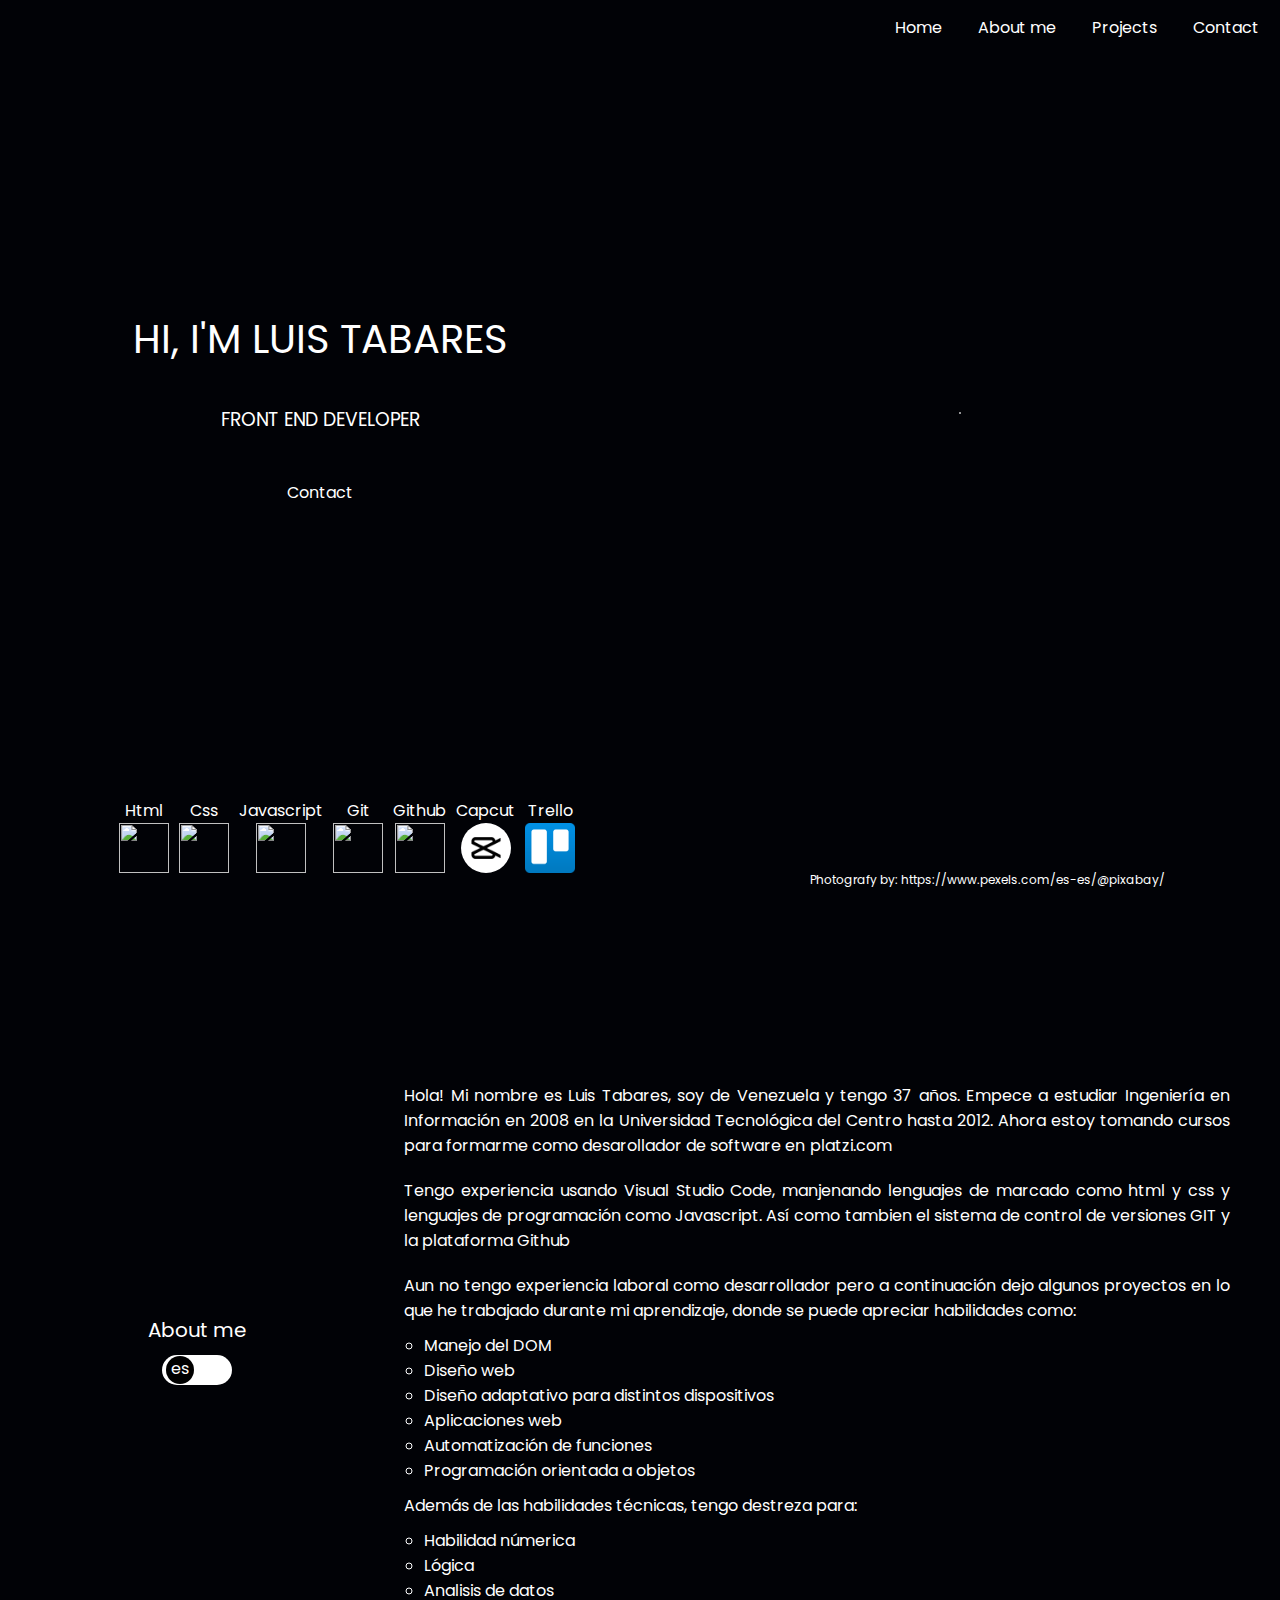
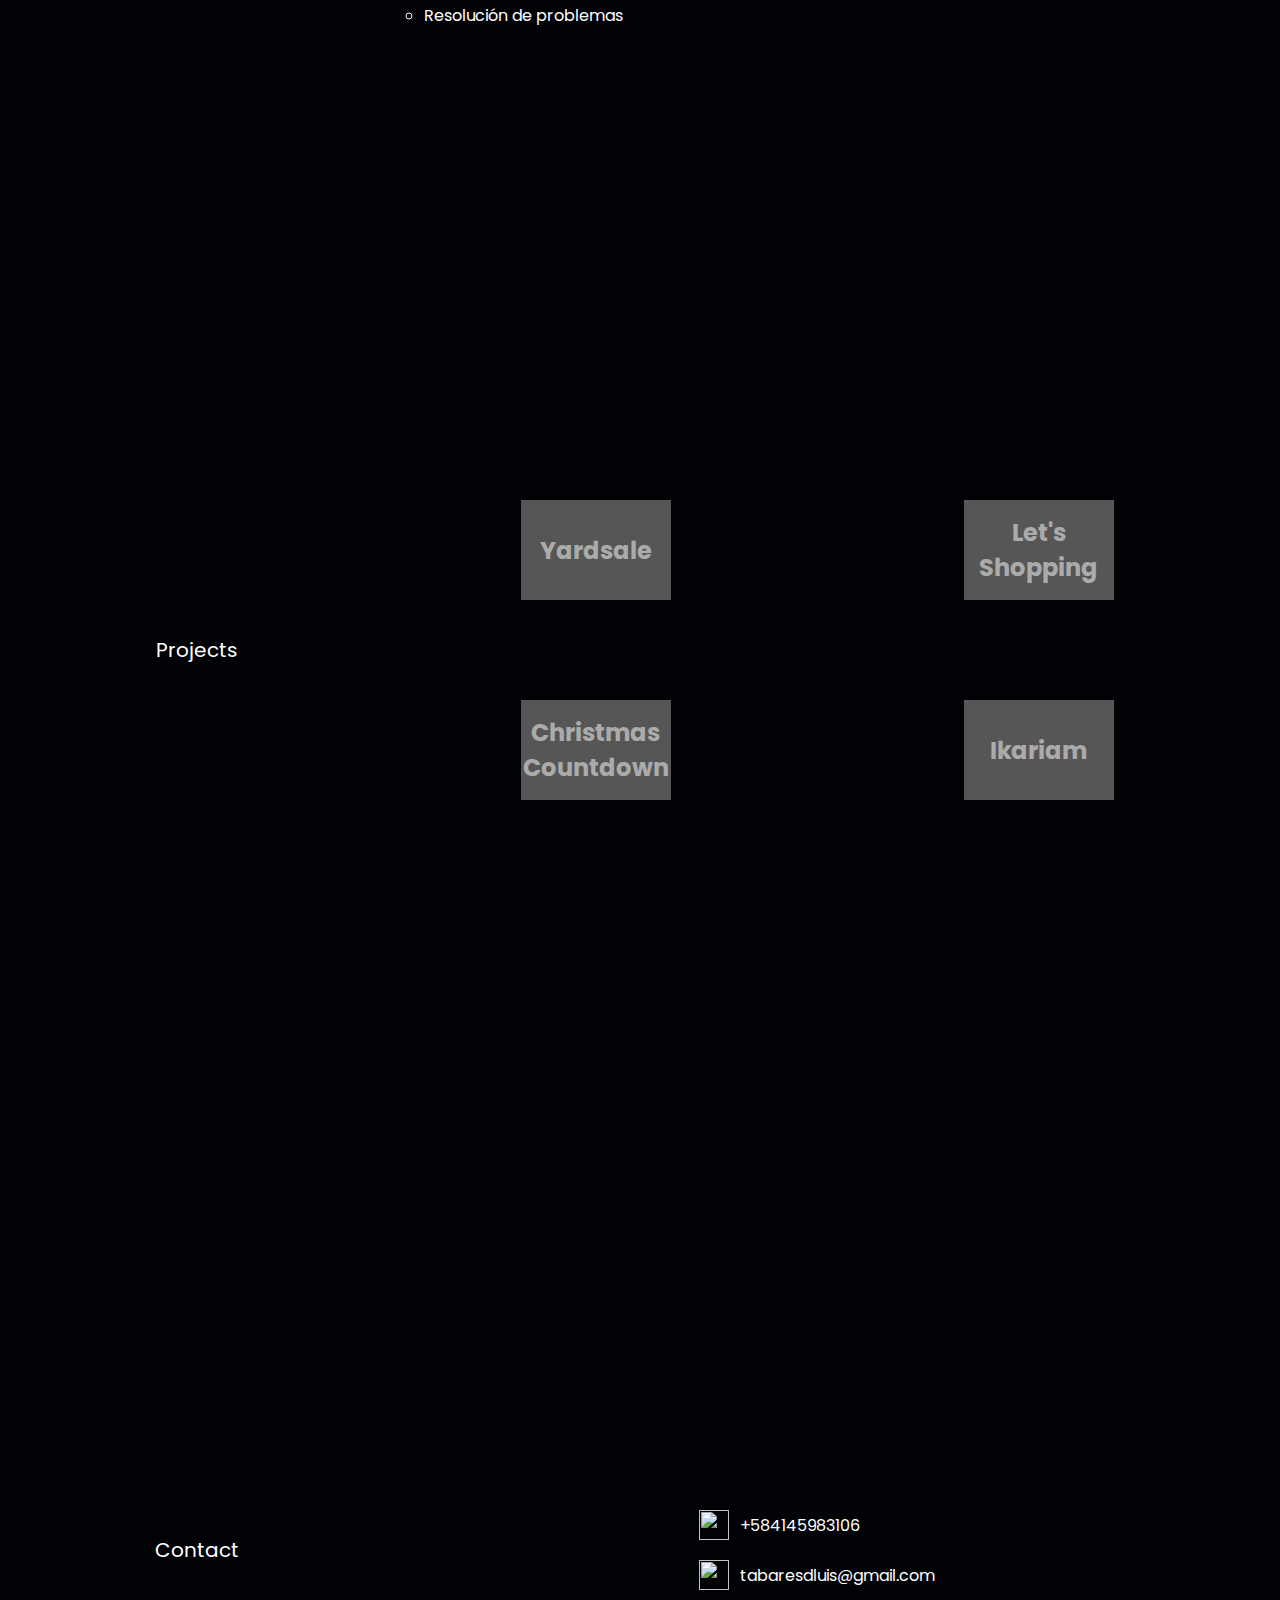
==== index.html @ 2cba2ee3 "fix:habilidades" ====
<!DOCTYPE html>
<html lang="en">
<head>
    <meta charset="UTF-8">
    <meta http-equiv="X-UA-Compatible" content="IE=edge">
    <meta name="viewport" content="width=device-width, initial-scale=1.0">
    <link rel="preconnect" href="https://fonts.googleapis.com">
    <link rel="preconnect" href="https://fonts.gstatic.com" crossorigin>
    <link href="https://fonts.googleapis.com/css2?family=Poppins:wght@100;400;600;700&display=swap" rel="stylesheet">
    <link rel="stylesheet" href="style.css">
    <title>Luis Tabares</title>
</head>
<body>
    <div class="background">
    </div>
        <nav>
                <div class="nav">
                    <a href="#home">Home</a>
                    <a href="#aboutMe">About me</a>
                    <a href="#projects">Projects</a>
                    <a href="#contact">Contact</a>
                </div>
                <div class="mobile">
                    <img src="/src/icons/menu.png" alt="">
                </div>
                <div class="mobile-menu">
                    <ul>
                        <li><a href="#home">Home</a></li>
                        <li><a href="#aboutMe">About me</a></li>
                        <li><a href="#projects">Projects</a></li>
                        <li><a href="#contact">Contact</a></li>
                    </ul>
                </div>
        </nav>
    
        <div class="home" id="home">
            <div class="card-container" >
            <section>
                <div class="section-header">
                    <h1>hi, i'm luis tabares</h1>
                    <h3>front end developer</h3>
                    <a href="#contact">Contact</a>
                </div>
                
            </section>
            <section>
                <div class="resume_photo">
                    <img src="/src/img/profile-photo.jpg" alt="">
                </div>  
            </section>
            </div>
            <div class="container-home" >
        <div class="skills">
            <div class="div-hab">
                <label for="">Html</label>
                <img src="src/logos/html_logo.png" alt="">
            </div>
            <div class="div-hab">
                <label for="">Css</label>
                <img src="src/logos/css_logo.png" alt="">
            </div>
            <div class="div-hab">
                <label for="">Javascript</label>
                <img src="src/logos/javascript_logo.png" alt="">
            </div>
            <div class="div-hab">
                <label for="">Git</label>
                <img src="src/logos/git_logo.png" alt="">
            </div>
            <div class="div-hab">
                <label for="">Github</label>
                <img src="src/logos/github_logo.png" alt="">
            </div>
            <div class="div-hab capcut">
                <label for="">Capcut</label>
                <img src="src/logos/capcut_logo.png" alt="">
            </div>
            <div class="div-hab">
                <label for="">Trello</label>
                <img src="src/logos/trello_logo.png" alt="">
            </div>
        </div>
        <footer class="footer">
            <a href="https://www.pexels.com/es-es/@pixabay/"> Photografy by: https://www.pexels.com/es-es/@pixabay/</a>
        </footer>
            </div>
        </div>
    
        <div class="container" id="aboutMe">
            <div>
                <div>About me</div>
                    <div class="lenguage_box">
                        <input type="checkbox" id="lenguage_select" class="hide">
                        <label class="lenguage" for="lenguage_select"></label>
                    </div>
            </div>
            <div class="about_me_lenguage">
            <div class="aboutMe_es">
                <p>Hola! Mi nombre es Luis Tabares, soy de Venezuela y tengo 37 años. Empece a estudiar Ingeniería en Información en 2008 en la Universidad Tecnológica del Centro hasta 2012. Ahora estoy tomando cursos para formarme como desarollador de software en <a href="https://platzi.com/home">platzi.com</a>
                </p>
        
                <p>
                    Tengo experiencia usando Visual Studio Code, manjenando lenguajes de marcado como html y css y lenguajes de programación como Javascript. Así como tambien el sistema de control de versiones GIT y la plataforma Github 
                </p>
            
                <p>
                    Aun no tengo experiencia laboral como desarrollador pero a continuación dejo algunos proyectos en lo que he trabajado durante mi aprendizaje, donde se puede apreciar habilidades como:
                </p>
                    <ul>
                        <li>Manejo del DOM</li>
                        <li>Diseño web</li>
                        <li>Diseño adaptativo para distintos dispositivos</li>
                        <li>Aplicaciones web</li>
                        <li>Automatización de funciones</li>
                        <li>Programación orientada a objetos</li>
                    </ul>
                
                <p>
                    Además de las habilidades técnicas, tengo destreza para:
                </p>
                    <ul>
                        <li>Habilidad númerica</li>
                        <li>Lógica</li>
                        <li>Analisis de datos</li>
                        <li>Resolución de problemas</li>
                    </ul>
                
                
            </div>
           
            <div class="aboutMe_en hide">
                <p>Hello! My name is Luis Tabares, I am from Venezuela and I am 37 years old. I started studying Information Engineering in 2008 at "Universidad Técnologica del Centro" until 2012. Now I am taking courses to train as a software developer at <a href="https://platzi.com/home">platzi.com</a>
                </p>
        
                <p>
                    I have experience using Visual Studio Code, managing markup languages ​​such as html and css and programming languages ​​such as Javascript. As well as GIT version control system and Github platform
                </p>
            
                <p>
                    I still do not have work experience as a developer but below I leave some projects that I have worked on during my training, where you can see skills such as:
                </p>
                    <ul>
                        <li>DOM management</li>
                        <li>Web design</li>
                        <li>Responsive design</li>
                        <li>Web applications</li>
                        <li>Function automation</li>
                        <li>Object-oriented programming</li>
                    </ul>
                
                <p>
                    In addition to technical skills, I have the ability to:
                </p>
                    <ul>
                        <li>Math skills</li>
                        <li>Logic</li>
                        <li>Data analysis</li>
                        <li>Problem resolution</li>
                    </ul>
            </div>
            </div>
    </div>
    <div class="container" id="projects">
        <div>Projects</div>
        <div class="container-projects">
            <div class="card">
                <div class="face face1">
                    <div class="content">
                        <h3>
                            Yardsale
                        </h3>
                    </div>
                </div>
                <div class="face face2">
                    <div class="content">
                        <a href="/html/yardsale.html">Demo</a>
                        <a href="https://github.com/tabaresluis/tabaresluis.github.io">Code</a>
                    </div>
                </div>
            </div>
            <div class="card">
                <div class="face face1">
                    <div class="content">
                        <h3>
                            Let's Shopping
                        </h3>
                    </div>
                </div>
                <div class="face face2">
                    <div class="content">
                        <a href="/html/lets-shopping.html">Demo</a>
                        <a href="https://github.com/tabaresluis/tabaresluis.github.io">Code</a>
                    </div>
                </div>
            </div>
            <div class="card">
                <div class="face face1">
                    <div class="content">
                        <h3>
                            Christmas Countdown
                        </h3>
                    </div>
                </div>
                <div class="face face2">
                    <div class="content">
                        <a href="/html/christmas.html">Demo</a>
                        <a href="https://github.com/tabaresluis/tabaresluis.github.io">Code</a>
                    </div>
                </div>
            </div>
            <div class="card">
                <div class="face face1">
                    <div class="content">
                        <h3>
                            Ikariam
                        </h3>
                    </div>
                </div>
                <div class="face face2">
                    <div class="content">
                        <a href="/html/ikariam.html">Demo</a>
                        <a href="https://github.com/tabaresluis/tabaresluis.github.io">Code</a>
                    </div>
                </div>
            </div>
        </div>
    </div>
    <div class="container" id="contact">
        <div>Contact</div>
        <ul class="contact-list">
            <li> 
                <img src="/src/icons/whatsapp.png" alt=""><a href="https://wa.me/+584145983106"> +584145983106 </a>
            </li>
            <li>
                <img src="/src/icons/email.png" alt=""><a> tabaresdluis@gmail.com</a>
            </li>
        </ul>
    </div>
    
    <script src="/index.js"></script>
</body>
</html>
---- style.css ----
:root{
    --white: #ffffff;
    --black: #000000;
    --bg-color:#010206;
    --card-color:#565656;
    --xs: 10px;
    --sm: 12px;
    --md: 16px;
    --lg: 20px;
    --xl: 40px;

}
html{
    scroll-behavior: smooth;
}
*{
    margin: 0px;
    padding: 0px;
    box-sizing: border-box;
}
body {
    margin:0;
    padding: 0;
    font-family: 'Poppins', sans-serif;
    background-color: var(--bg-color);
    color: var(--white);
    
    }



ul{
    list-style: none;
}

a{
    text-decoration: none;
    color: var(--white);
    border: 1px solid transparent;
}


.inactive{
    display: none;
}
.background{
    background-image: url('https://images.pexels.com/photos/316093/pexels-photo-316093.jpeg?auto=compress&cs=tinysrgb&w=1260&h=750&dpr=1');
    background-repeat: no-repeat;
    background-position: 0px 55px;
    background-size: 100%;
    height: 100vh;
    opacity: 0.4;
    }
    nav{
        position: fixed;
        z-index: 1;
        top: 0px;
        height: 55px;
        display: flex;
        width: 100%;
        justify-content:  flex-end;
        align-items: center;
        background-color: var(--bg-color);
    }
    nav a{
        padding: 10px;
        margin-right: 10px;
    }
    
    nav a:hover{
        cursor: pointer;
        border: 1px solid var(--white);
        border-radius: 12px;
    }

.home{
    position: absolute;
    top: 0px;
    left: 0px;
    width: 100%;
    display: flex;
    flex-direction: column;
    height: 100vh;
}
.card-container{
    width: 100%;
    height: calc(100vh - 55px);
    display: grid;
    grid-template-columns: 1fr 1fr;
    place-items: center;
    margin-top: 55px;
}
.container-home{
    display: flex;
    justify-content: space-around;
}
footer{
    align-self: flex-end;
    margin-bottom: 10px;
}

.container{
    display: grid;
    grid-template-columns: 0.4fr 1fr;
    padding: 20px;
    place-items: center;
    width: 100%;
    height: 100vh;
}
.container div{
    font-size: var(--lg);
    align-items: center;
}
.container p{
    padding: 10px 0px;
    margin: 0 30px;
}
.lenguage_box{
    display: flex;
    width: 100%;
    height: 30px;
    border-radius: 30px;
    align-items: center;
    justify-content: center;
    margin-top: 10px;
}

.lenguage{
    background-color: var(--white);
    width: 70%;
    height: 30px;
    cursor: pointer;
    border-radius: 30px;
    position: relative;
}
.lenguage::before{
    position: absolute;
    content: 'es';
    background-color: var(--black);
    font-size: var(--md);
    text-align: center;
    width: 28px;
    height: 28px;
    border-radius: 50%;
    margin: 1px 4px;
    transition: 0.5s;
}
input:checked + .lenguage::before{
    transform: translateX(31px);
    content: 'in';

}

.hide{
    display: none;
}


.about_me_lenguage{
    display: flex;
    flex-direction: column;
    text-align: justify;
    max-height: 660px;
    max-height: 80vh;
    overflow:auto;
}
.about_me_lenguage *{
    font-size: var(--md) !important;
}
.about_me_lenguage li{
    margin-left: 50px !important;
    list-style:circle !important;
}

.mobile-menu{
    position: absolute;
    top: 55px;
    right: 0;
    color: var(--white);
    z-index: 3;
    background-color: var(--bg-color);
    border-radius: 0 0 0 15px;
    flex-direction: column;
    padding: 0;
    height: auto;
    width: 0px;
    transition: width 1s;
    display: none;
}
.toggle{
    width: 150px;
}

.mobile-menu li{
    margin: 20px 0;
    
}
section{
    padding: 0 25px;
}
.section-header a{
    padding: 10px;
    }
.section-header a:hover{
    cursor: pointer;
    border: 1px solid var(--white);
    border-radius: 12px;
}

.section-header{
    display: flex;
    flex-direction: column;
    align-items: center;
    height: 207px;
    justify-content: space-between;
}
.section-header h1{
   font-size: var(--xl);
   text-transform: uppercase;
   font-weight: normal;
}
.contact-list img{
    width: 30px;
    height: 30px;
    margin-right: 10px;
}
.contact-list li{
    display: flex;
    align-items: center;
    margin: 20px 0;
}
.section-header h3{
    text-transform: uppercase;
    font-weight:400;
 }

.skills img{
    width: 50px;
    height: 50px;
    object-fit: cover;
}
.skills{
    margin: 25px 0;
    display: flex;
    justify-content: center;
    height: 80px;
}
.div-hab{
    display: flex;
    flex-direction: column;
    align-items: center;
    justify-content: center;
    padding: 5px;
}
.capcut img{
    border-radius: 50%;
} 
.div-hab label{
    font-size: var(--md);
}
.photo{
    width: 200px;
    height: 200px;
    background-color: var(--white);
    border-radius: 50%;

}

.container-projects{
    width: 100%;
    position: relative;
    display: grid;
    grid-template-columns: 1fr 1fr;
    flex-direction: column;
    justify-content: space-between;
    place-items: center;
}
.card{
    position: relative;
    cursor: pointer;
    z-index: 0;
}
.face{
    
    width: 150px;
    height: 100px;
    transition: 0.5s;
}
.face1{
    position: relative;
    background-color: var(--card-color);
    display: flex;
    justify-content: center;
    align-items: center;
    z-index: 1;
    transform: translateY(50px);
}
.card:hover .face1{
    background-color: transparent;
    border: 1px solid var(--white);
    transform: translateY(0);
}
.content{
    opacity: 0.5;
    transition: 0.5s;
    display: flex;
    flex-direction: column;
    justify-content: center;
}
.card:hover .content{
    opacity: 1;
}

.content h3{
    
    padding: 0;
    color: var(--white);
    text-align: center;
    font-size: 1.2em;
}
.face2{
    position: relative;
    background-color: var(--card-color);
    border: 1px solid var(--card-color);
    display: flex;
    justify-content: center;
    align-items: center;
    padding: 20px;
    box-sizing: border-box;
    transform: translateY(-50px);
} 
.card:hover .face2{
    transform: translateY(0);
}

.face2 a{
    
    padding: 10px;
}
.face2 a:hover{
    text-decoration:underline;
    
}

.footer{
    display: flex;
    font-size: var(--sm);
    justify-content: flex-end;
}
.mobile{
    display: none;
    width: 40px;
    height: 40px;
    margin-right: 20px;
    justify-content: center;
    cursor: pointer;
}

.resume_photo{
        display: flex;
        justify-content: center;
}

.resume_photo img{
    border: 1px solid var(--white);
    border-radius: 50%;
    width: 70%;
    max-width: 400px;
}




@media (max-width: 640px){
  
    .background{
        background-position: 0px 130px;
    }
   .card-container{
    display: flex;
    flex-direction: column;
    align-items: center;
    justify-content: center;
   }
   .photo{
    margin-top: 20px;
   }
   .mobile{
    display: flex;
   }
   .mobile-menu{
    display: flex;
}
   .nav{
    display: none;
   }
   .section-header h1{
    font-size: var(--lg);
   }
    .section-header h3{
    font-size: var(--md);
   }
   .container-home{
    display: block;
   }
   .card-container{
    height: 100vh ;
   }
   nav a:hover{
    border: 1px solid transparent;
    }
    .section-header a:hover{
        border: 1px solid transparent;
    }
    .resume_photo{
       margin-top: 20px ;
}
}
@media (max-width: 866px){
    .section-header h1{
        font-size: var(--lg);
       }
}
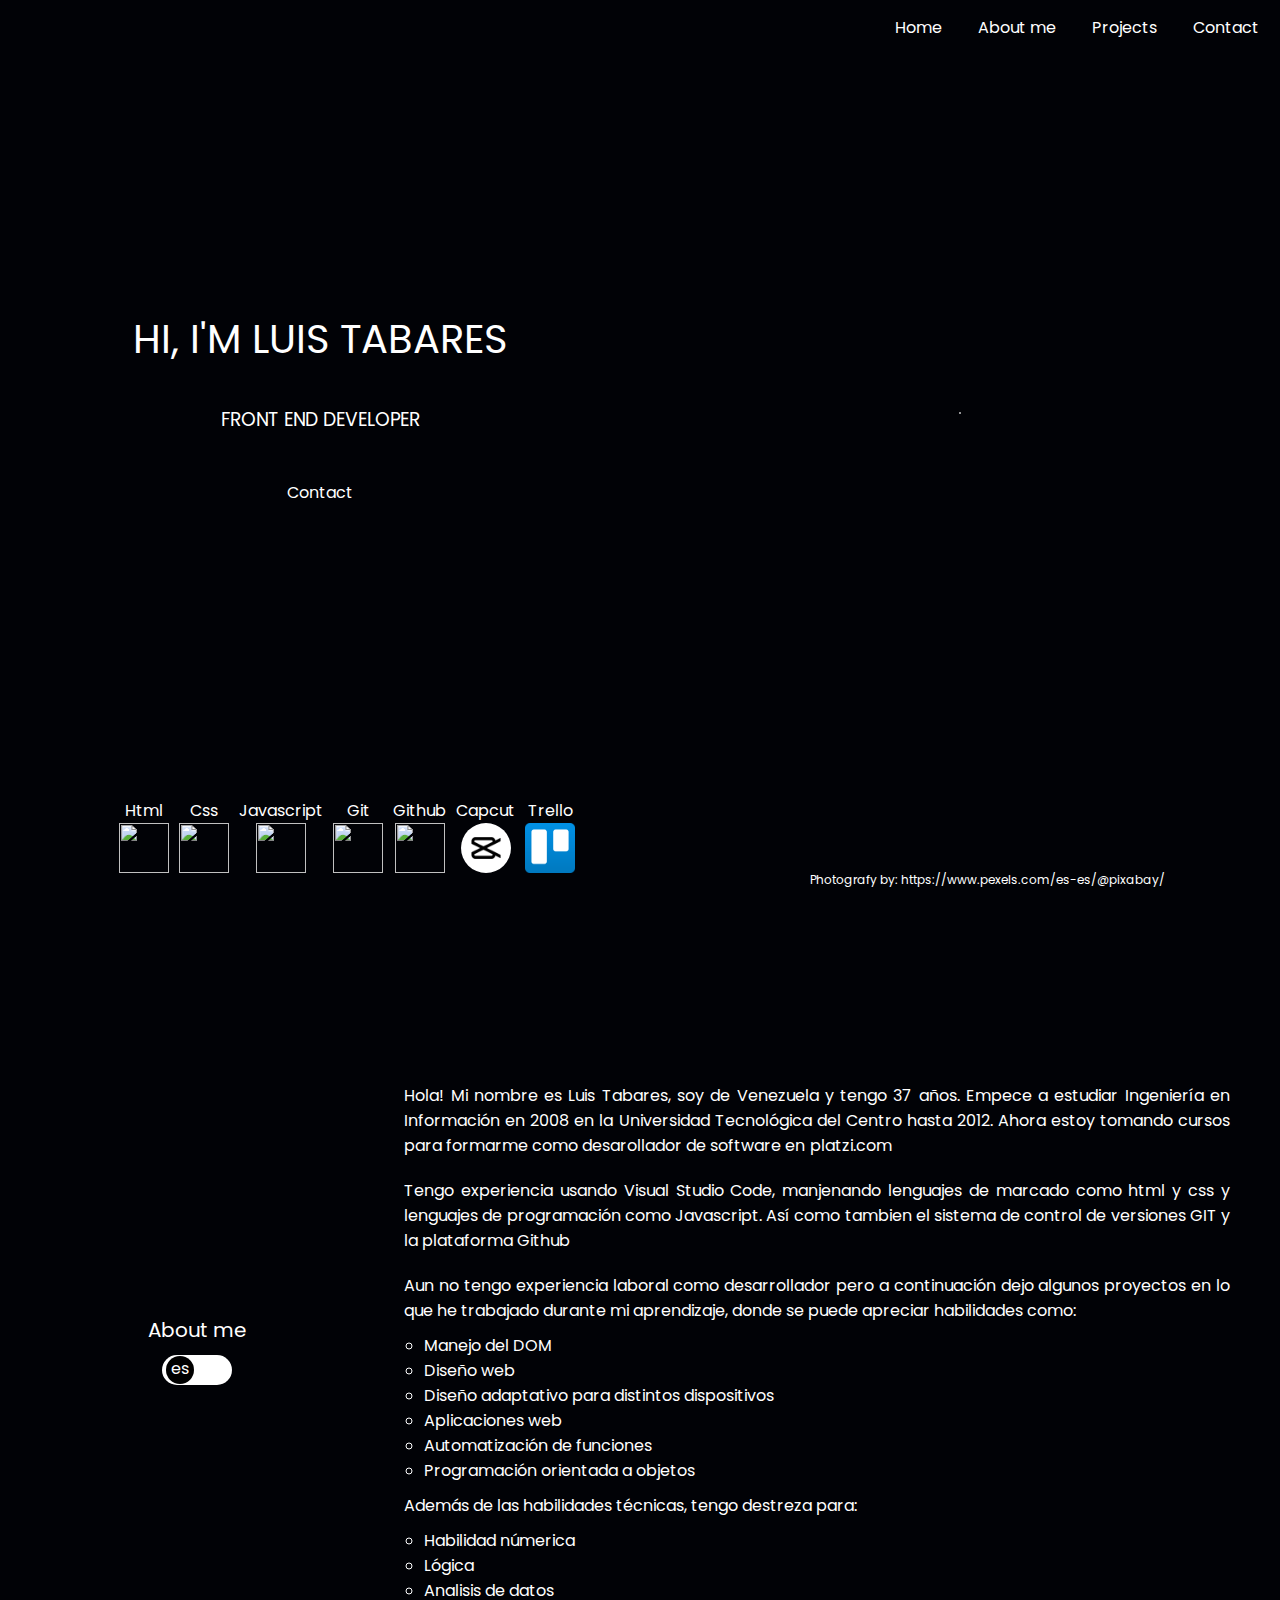
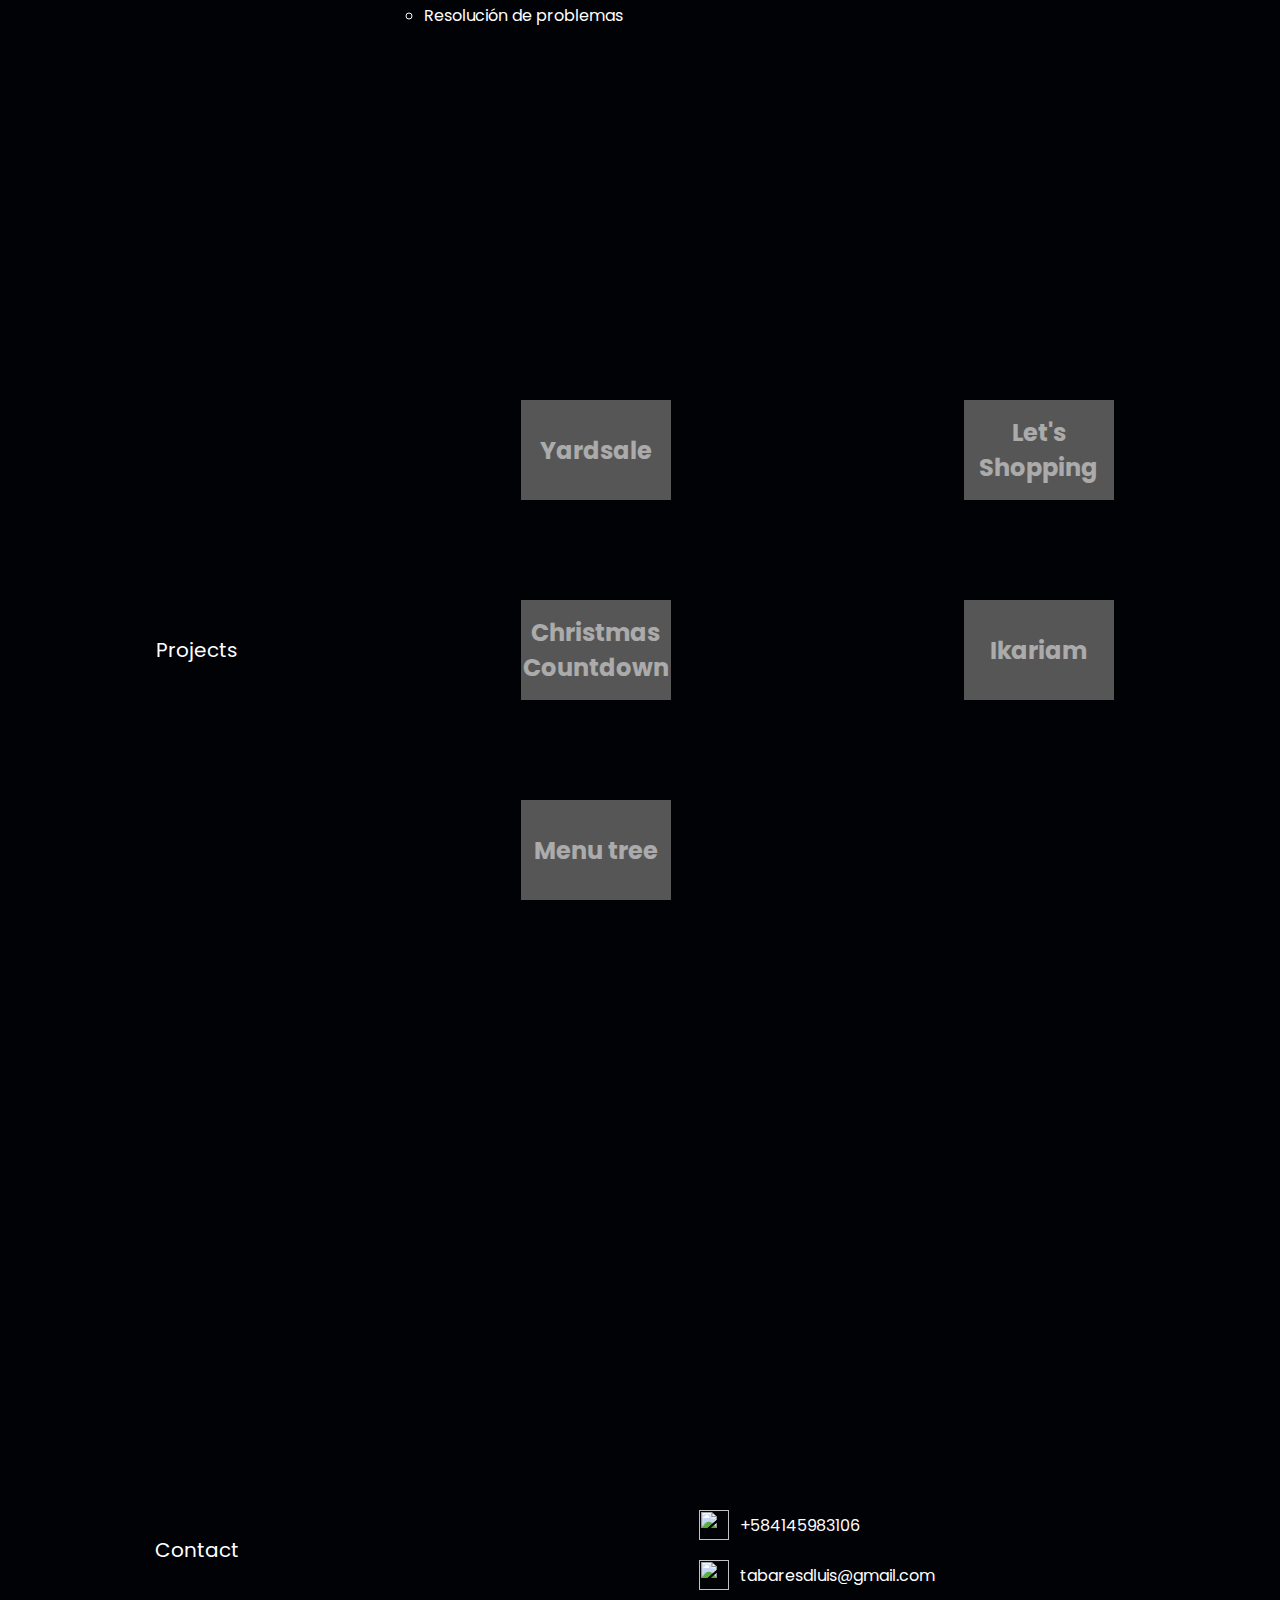
==== commit 2701e518: "feat/tree_menu" ====
--- a/index.html
+++ b/index.html
@@ -53,31 +53,31 @@
         <div class="skills">
             <div class="div-hab">
                 <label for="">Html</label>
-                <img src="src/logos/html_logo.png" alt="">
+                <img src="/src/logos/html_logo.png" alt="">
             </div>
             <div class="div-hab">
                 <label for="">Css</label>
-                <img src="src/logos/css_logo.png" alt="">
+                <img src="/src/logos/css_logo.png" alt="">
             </div>
             <div class="div-hab">
                 <label for="">Javascript</label>
-                <img src="src/logos/javascript_logo.png" alt="">
+                <img src="/src/logos/javascript_logo.png" alt="">
             </div>
             <div class="div-hab">
                 <label for="">Git</label>
-                <img src="src/logos/git_logo.png" alt="">
+                <img src="/src/logos/git_logo.png" alt="">
             </div>
             <div class="div-hab">
                 <label for="">Github</label>
-                <img src="src/logos/github_logo.png" alt="">
+                <img src="/src/logos/github_logo.png" alt="">
             </div>
             <div class="div-hab capcut">
                 <label for="">Capcut</label>
-                <img src="src/logos/capcut_logo.png" alt="">
+                <img src="/src/logos/capcut_logo.png" alt="">
             </div>
             <div class="div-hab">
                 <label for="">Trello</label>
-                <img src="src/logos/trello_logo.png" alt="">
+                <img src="/src/logos/trello_logo.png" alt="">
             </div>
         </div>
         <footer class="footer">
@@ -188,7 +188,7 @@
                 </div>
                 <div class="face face2">
                     <div class="content">
-                        <a href="/html/lets-shopping.html">Demo</a>
+                        <a href=".html/lets-shopping.html">Demo</a>
                         <a href="https://github.com/tabaresluis/tabaresluis.github.io">Code</a>
                     </div>
                 </div>
@@ -219,6 +219,21 @@
                 <div class="face face2">
                     <div class="content">
                         <a href="/html/ikariam.html">Demo</a>
+                        <a href="https://github.com/tabaresluis/tabaresluis.github.io">Code</a>
+                    </div>
+                </div>
+            </div>
+            <div class="card">
+                <div class="face face1">
+                    <div class="content">
+                        <h3>
+                            Menu tree
+                        </h3>
+                    </div>
+                </div>
+                <div class="face face2">
+                    <div class="content">
+                        <a href="/html/tree_menu.html">Demo</a>
                         <a href="https://github.com/tabaresluis/tabaresluis.github.io">Code</a>
                     </div>
                 </div>
--- a/style.css
+++ b/style.css
@@ -268,7 +268,6 @@
 
 .container-projects{
     width: 100%;
-    position: relative;
     display: grid;
     grid-template-columns: 1fr 1fr;
     flex-direction: column;
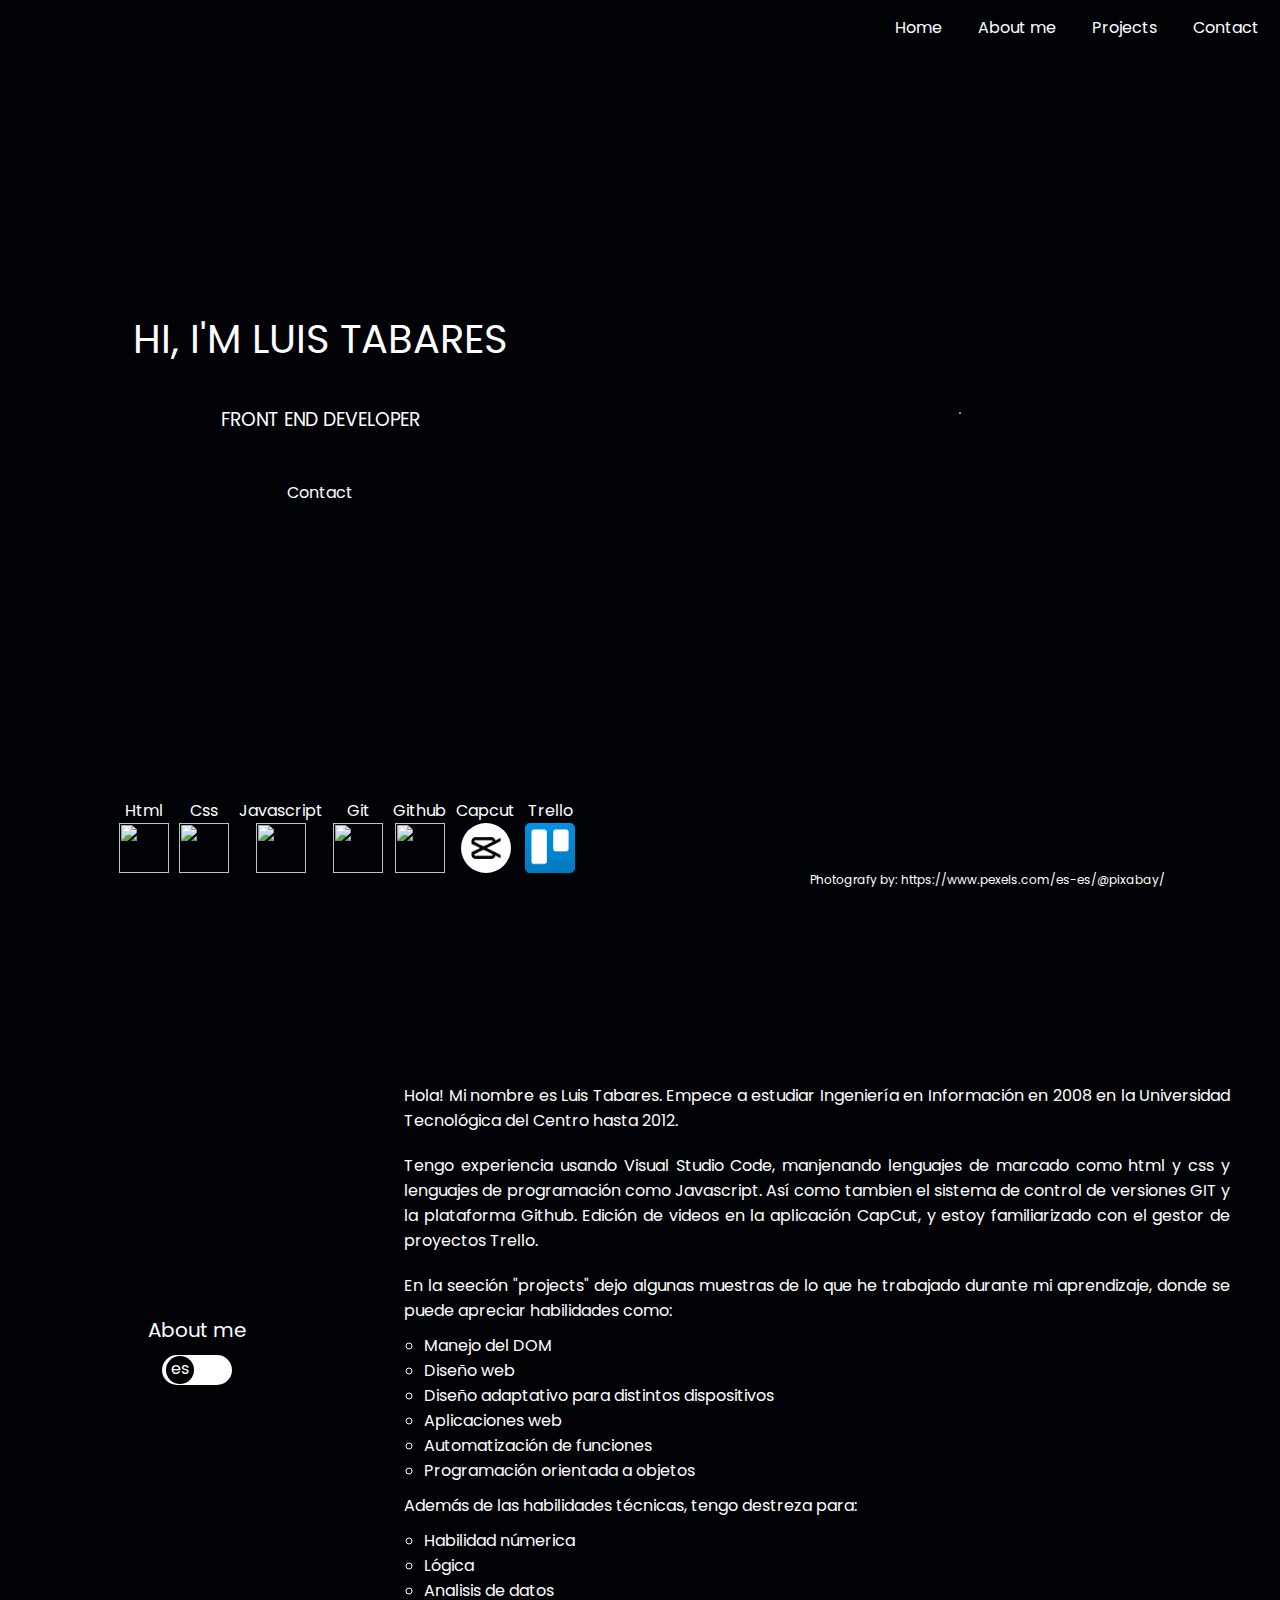
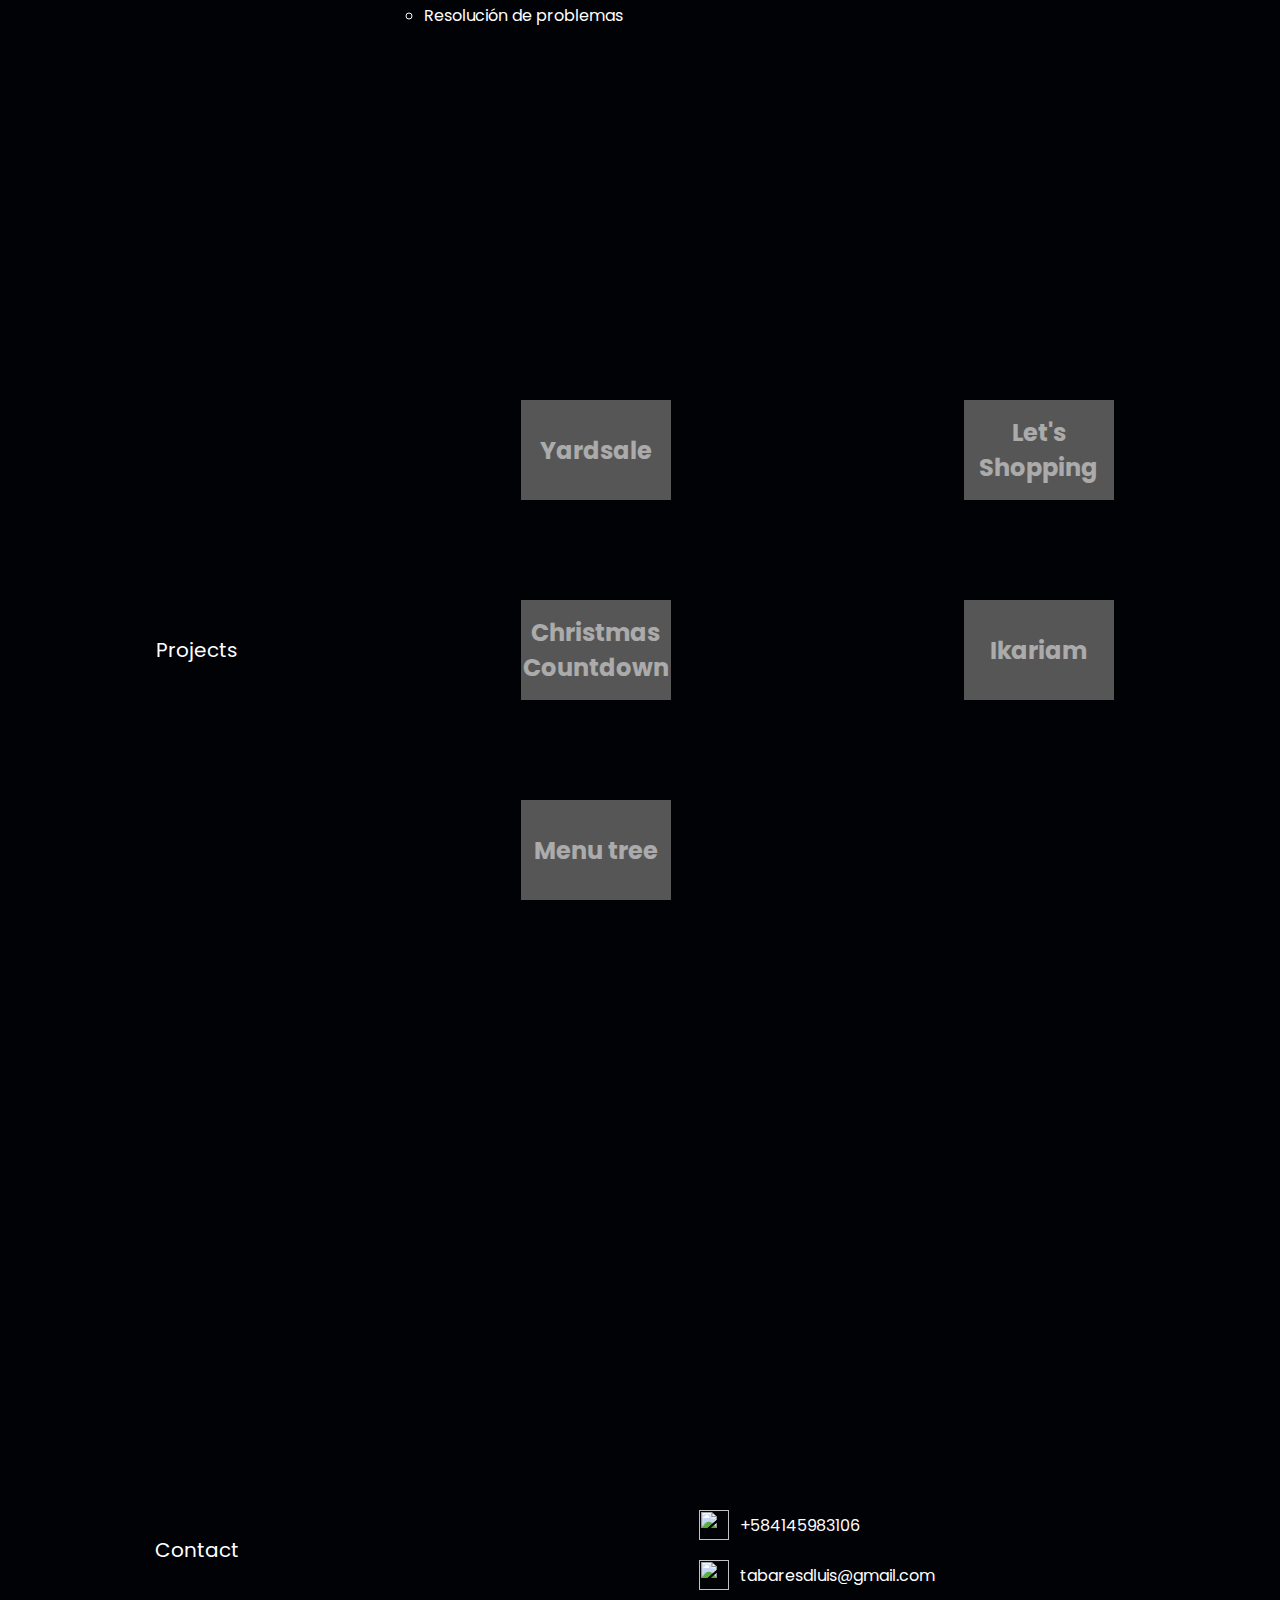
==== commit e6ae4252: "fix/about_me" ====
--- a/index.html
+++ b/index.html
@@ -96,15 +96,15 @@
             </div>
             <div class="about_me_lenguage">
             <div class="aboutMe_es">
-                <p>Hola! Mi nombre es Luis Tabares, soy de Venezuela y tengo 37 años. Empece a estudiar Ingeniería en Información en 2008 en la Universidad Tecnológica del Centro hasta 2012. Ahora estoy tomando cursos para formarme como desarollador de software en <a href="https://platzi.com/home">platzi.com</a>
+                <p>Hola! Mi nombre es Luis Tabares. Empece a estudiar Ingeniería en Información en 2008 en la Universidad Tecnológica del Centro hasta 2012.</a>
                 </p>
         
                 <p>
-                    Tengo experiencia usando Visual Studio Code, manjenando lenguajes de marcado como html y css y lenguajes de programación como Javascript. Así como tambien el sistema de control de versiones GIT y la plataforma Github 
+                    Tengo experiencia usando Visual Studio Code, manjenando lenguajes de marcado como html y css y lenguajes de programación como Javascript. Así como tambien el sistema de control de versiones GIT y la plataforma Github. Edición de videos en la aplicación CapCut, y estoy familiarizado con el gestor de proyectos Trello.
                 </p>
             
                 <p>
-                    Aun no tengo experiencia laboral como desarrollador pero a continuación dejo algunos proyectos en lo que he trabajado durante mi aprendizaje, donde se puede apreciar habilidades como:
+                     En la seeción "projects" dejo algunas muestras de lo que he trabajado durante mi aprendizaje, donde se puede apreciar habilidades como:
                 </p>
                     <ul>
                         <li>Manejo del DOM</li>
@@ -129,15 +129,15 @@
             </div>
            
             <div class="aboutMe_en hide">
-                <p>Hello! My name is Luis Tabares, I am from Venezuela and I am 37 years old. I started studying Information Engineering in 2008 at "Universidad Técnologica del Centro" until 2012. Now I am taking courses to train as a software developer at <a href="https://platzi.com/home">platzi.com</a>
+                <p>Hello! My name is Luis Tabares. I started studying Information Engineering in 2008 at "Universidad Técnologica del Centro" until 2012. </a>
                 </p>
         
                 <p>
-                    I have experience using Visual Studio Code, managing markup languages ​​such as html and css and programming languages ​​such as Javascript. As well as GIT version control system and Github platform
+                    I have experience using Visual Studio Code, managing markup languages such as html and css and programming languages such as Javascript. As well as GIT version control system and Github platform. I've edited videos in CapCut app, and I've used Trello project manager.
                 </p>
             
                 <p>
-                    I still do not have work experience as a developer but below I leave some projects that I have worked on during my training, where you can see skills such as:
+                    In the section "projects", I leave some samples of what I have worked on during my training, where you can see skills such as:
                 </p>
                     <ul>
                         <li>DOM management</li>
